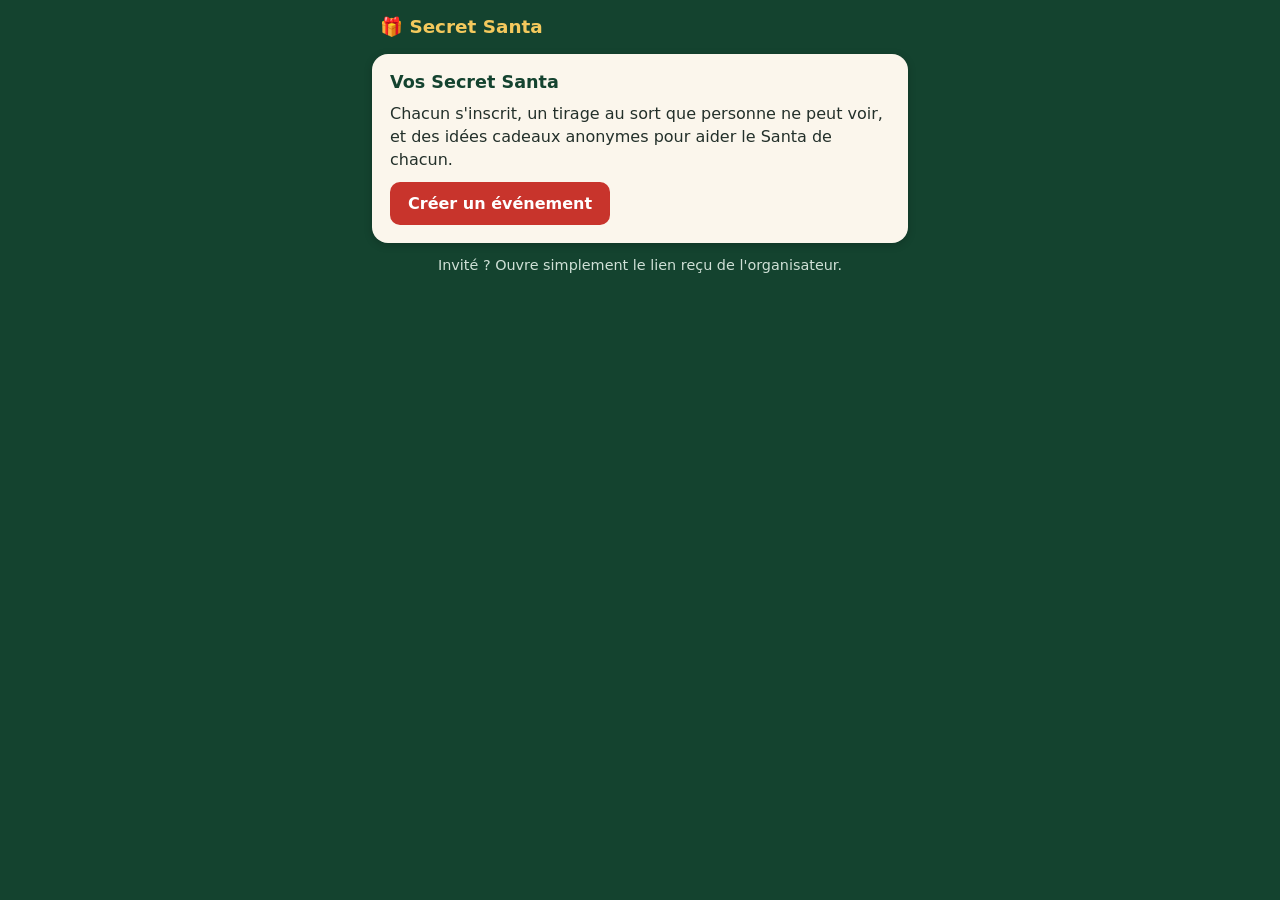
==== secret-santa/index.html @ c247e890 "secret-santa: publish PWA from secret-santa@9412e63 Co-Authored-By: Claude Opus 5.5 <noreply@anthrop" ====
<!doctype html>
<html lang="fr">
  <head>
    <meta charset="utf-8" />
    <meta name="viewport" content="width=device-width, initial-scale=1, viewport-fit=cover" />
    <meta name="theme-color" content="#14432f" />
    <meta name="referrer" content="no-referrer" />
    <link rel="manifest" href="./manifest.webmanifest" />
    <link rel="icon" href="./icon-192.png" />
    <link rel="apple-touch-icon" href="./icon-192.png" />
    <title>Secret Santa</title>
    <script type="module" crossorigin src="./assets/index-DmVQo0Kc.js"></script>
    <link rel="stylesheet" crossorigin href="./assets/index-DhgwHrDx.css">
  </head>
  <body>
    <div id="root"></div>
  </body>
</html>
---- secret-santa/assets/index-DhgwHrDx.css ----
:root{--green:#14432f;--green-2:#1f5c42;--red:#c8342c;--gold:#f4c95d;--cream:#fbf6ec;--ink:#23302a;--muted:#6a776f;--line:#e6dfd0;color:var(--ink);font-family:system-ui,-apple-system,Segoe UI,Roboto,sans-serif}*{box-sizing:border-box}body{background:var(--green);min-height:100dvh;margin:0}.app{max-width:560px;margin:0 auto;padding-bottom:96px}.top{padding:16px 20px}.top a{color:var(--gold);font-size:1.15rem;font-weight:700;text-decoration:none}main{padding:0 12px}h1.event{color:#fff;margin:4px 8px 12px;font-size:1.3rem}.card{background:var(--cream);border-radius:16px;margin-bottom:12px;padding:18px;box-shadow:0 2px 8px #0003}.card h2{color:var(--green);margin:0 0 10px;font-size:1.1rem}.card p{margin:0 0 10px;line-height:1.45}.hint{color:var(--muted);font-size:.9rem}main>.hint{color:#cfe0d6;text-align:center}.warn{border-left:3px solid var(--gold);background:#fff3d6;border-radius:6px;padding:8px 10px;font-size:.92rem}.error{color:var(--red);font-size:.92rem;font-weight:600}label{margin-bottom:12px;font-size:.92rem;font-weight:600;display:block}input,select,textarea{width:100%;font:inherit;border:1px solid var(--line);color:var(--ink);background:#fff;border-radius:10px;margin-top:5px;padding:11px;font-size:16px}button,.button{background:var(--red);color:#fff;font:inherit;cursor:pointer;border:0;border-radius:10px;padding:12px 18px;font-weight:700;text-decoration:none;display:inline-block}button:disabled{opacity:.45;cursor:not-allowed}button.secondary{background:var(--green-2);margin:4px 4px 4px 0}button.block{width:100%;margin-bottom:8px;display:block}button.link{color:var(--green-2);background:0 0;padding:4px;font-weight:600;text-decoration:underline}button.danger{color:#ffd6d2;margin:8px auto;display:block}.card button.danger{color:var(--red)}.row{align-items:center;gap:8px;display:flex}.row.wrap{flex-wrap:wrap}.row.wrap select{flex:130px;margin-top:0}.list{margin:0 0 12px;padding:0;list-style:none}.list li{border-bottom:1px solid var(--line);justify-content:space-between;align-items:center;gap:8px;padding:9px 0;display:flex}.list li:last-child{border-bottom:0}.list a{color:var(--green-2);font-weight:700}.list em{color:var(--muted);font-size:.85rem;font-style:normal}.requests li{align-items:flex-start}.requests p{margin:4px 0}.result{background:#dff2e4;border-radius:6px;padding:6px 8px}.pill{white-space:nowrap;border-radius:99px;padding:3px 8px;font-size:.76rem;font-weight:700}.pill.on{color:#17693a;background:#d9f2df}.pill.on:before{content:"● "}.pill.off{color:var(--muted);background:#eee8db}.qr{text-align:center}.qr img{border-radius:8px;width:220px;max-width:100%;margin:0 auto 8px;display:block}.reveal-label{text-align:center;color:var(--muted);margin-bottom:2px!important}.reveal-name{text-align:center;color:var(--red);overflow-wrap:anywhere;font-size:2rem;font-weight:800;margin:0!important}.draw-anim{text-align:center;font-size:3rem;animation:1.2s linear infinite spin}@keyframes spin{to{transform:rotate(360deg)}}.messages{margin:8px 0 0;padding:0;list-style:none}.messages li{border:1px solid var(--line);white-space:pre-wrap;overflow-wrap:anywhere;background:#fff;border-radius:10px;justify-content:space-between;gap:10px;margin-bottom:7px;padding:9px 11px;display:flex}.mark{color:var(--muted);white-space:nowrap;font-size:.78rem}.banner{background:var(--gold);border-radius:12px;flex-wrap:wrap;justify-content:space-between;align-items:center;gap:8px;margin-bottom:12px;padding:10px 12px;font-weight:600;display:flex}.banner button{padding:7px 12px}.tabs{background:var(--cream);border-top:1px solid var(--line);padding:6px 4px calc(6px + env(safe-area-inset-bottom));justify-content:center;display:flex;position:fixed;bottom:0;left:0;right:0}.tabs button{max-width:96px;color:var(--muted);background:0 0;flex:1 1 0;padding:8px 2px;font-size:.74rem;position:relative}.tabs button.active{color:var(--red)}.badge{background:var(--red);color:#fff;border-radius:99px;min-width:16px;margin-left:3px;padding:0 4px;font-size:.68rem;display:inline-block}
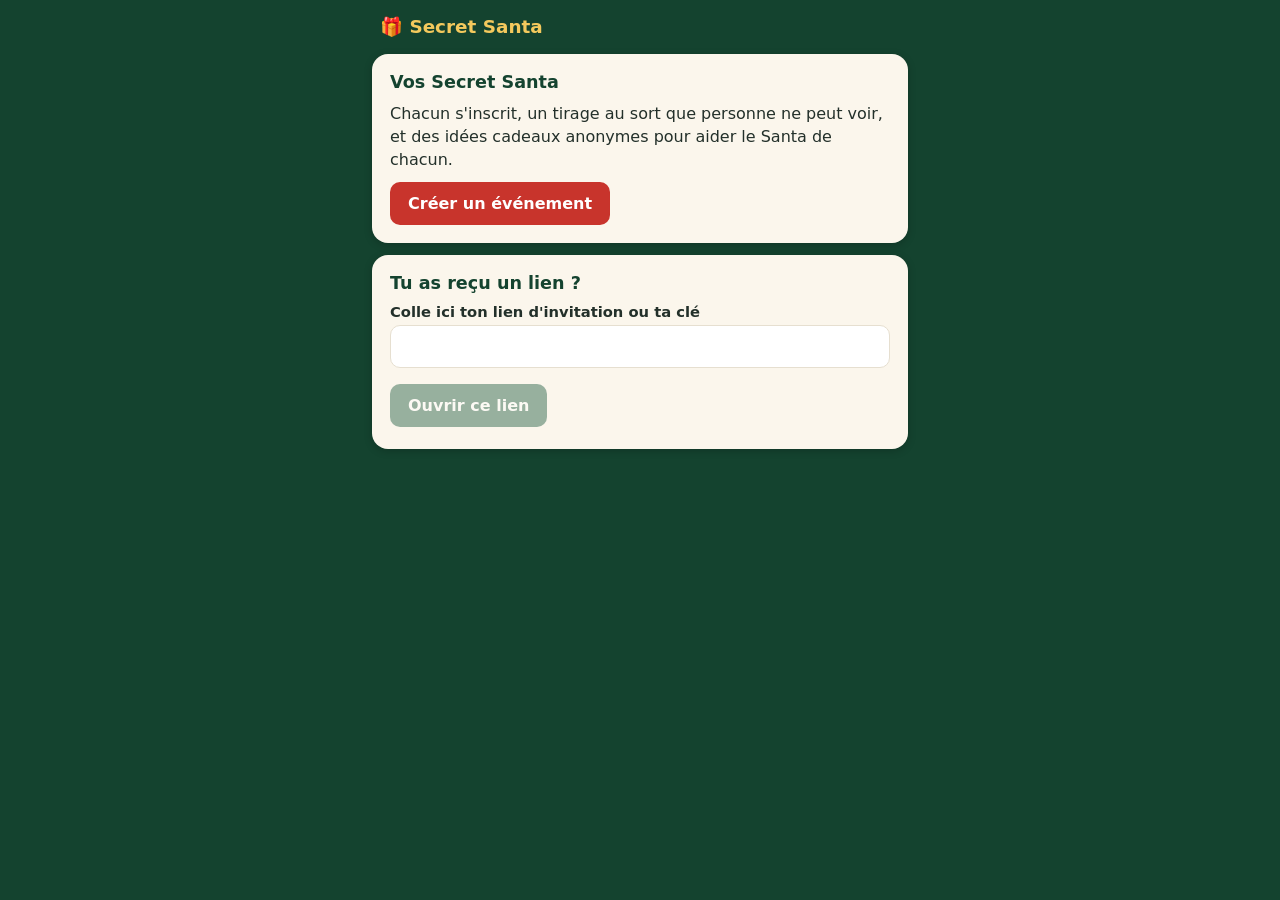
==== commit b0f74962: "secret-santa: publish PWA from secret-santa@1c900e4 Co-Authored-By: Claude Opus 5.5 <noreply@anthrop" ====
--- a/secret-santa/index.html
+++ b/secret-santa/index.html
@@ -2,15 +2,15 @@
 <html lang="fr">
   <head>
     <meta charset="utf-8" />
-    <meta name="viewport" content="width=device-width, initial-scale=1, viewport-fit=cover" />
+    <meta name="viewport" content="width=device-width, initial-scale=1" />
     <meta name="theme-color" content="#14432f" />
     <meta name="referrer" content="no-referrer" />
     <link rel="manifest" href="./manifest.webmanifest" />
     <link rel="icon" href="./icon-192.png" />
     <link rel="apple-touch-icon" href="./icon-192.png" />
     <title>Secret Santa</title>
-    <script type="module" crossorigin src="./assets/index-DmVQo0Kc.js"></script>
-    <link rel="stylesheet" crossorigin href="./assets/index-DhgwHrDx.css">
+    <script type="module" crossorigin src="./assets/index-6-1kBaXU.js"></script>
+    <link rel="stylesheet" crossorigin href="./assets/index-DupQL6Hs.css">
   </head>
   <body>
     <div id="root"></div>
--- a/secret-santa/assets/index-DupQL6Hs.css
+++ b/secret-santa/assets/index-DupQL6Hs.css
@@ -0,0 +1 @@
+:root{--green:#14432f;--green-2:#1f5c42;--red:#c8342c;--gold:#f4c95d;--cream:#fbf6ec;--ink:#23302a;--muted:#6a776f;--line:#e6dfd0;color:var(--ink);font-family:system-ui,-apple-system,Segoe UI,Roboto,sans-serif}*{box-sizing:border-box}body{background:var(--green);min-height:100dvh;margin:0}.app{max-width:560px;margin:0 auto;padding-bottom:96px}.top{padding:16px 20px}.top a{color:var(--gold);font-size:1.15rem;font-weight:700;text-decoration:none}main{padding:0 12px}h1.event{color:#fff;margin:4px 8px 12px;font-size:1.3rem}.card{background:var(--cream);border-radius:16px;margin-bottom:12px;padding:18px;box-shadow:0 2px 8px #0003}.card h2{color:var(--green);margin:0 0 10px;font-size:1.1rem}.card p{margin:0 0 10px;line-height:1.45}.hint{color:var(--muted);font-size:.9rem}main>.hint{color:#cfe0d6;text-align:center}.warn{border-left:3px solid var(--gold);background:#fff3d6;border-radius:6px;padding:8px 10px;font-size:.92rem}.error{color:var(--red);font-size:.92rem;font-weight:600}label{margin-bottom:12px;font-size:.92rem;font-weight:600;display:block}input,select,textarea{width:100%;font:inherit;border:1px solid var(--line);color:var(--ink);background:#fff;border-radius:10px;margin-top:5px;padding:11px;font-size:16px}button,.button{background:var(--red);color:#fff;font:inherit;cursor:pointer;border:0;border-radius:10px;padding:12px 18px;font-weight:700;text-decoration:none;display:inline-block}button:disabled{opacity:.45;cursor:not-allowed}button.secondary{background:var(--green-2);margin:4px 4px 4px 0}button.block{width:100%;margin-bottom:8px;display:block}button.link{color:var(--green-2);background:0 0;padding:4px;font-weight:600;text-decoration:underline}button.danger{color:#ffd6d2;margin:8px auto;display:block}.card button.danger{color:var(--red)}.row{align-items:center;gap:8px;display:flex}.row.wrap{flex-wrap:wrap}.row.wrap select{flex:130px;margin-top:0}.list{margin:0 0 12px;padding:0;list-style:none}.list li{border-bottom:1px solid var(--line);justify-content:space-between;align-items:center;gap:8px;padding:9px 0;display:flex}.list li:last-child{border-bottom:0}.list a{color:var(--green-2);font-weight:700}.list em{color:var(--muted);font-size:.85rem;font-style:normal}.requests li{align-items:flex-start}.requests p{margin:4px 0}.result{background:#dff2e4;border-radius:6px;padding:6px 8px}.pill{white-space:nowrap;border-radius:99px;padding:3px 8px;font-size:.76rem;font-weight:700}.pill.on{color:#17693a;background:#d9f2df}.pill.on:before{content:"● "}.pill.off{color:var(--muted);background:#eee8db}.qr{text-align:center}.qr img{border-radius:8px;width:220px;max-width:100%;margin:0 auto 8px;display:block}.reveal-label{text-align:center;color:var(--muted);margin-bottom:2px!important}.reveal-name{text-align:center;color:var(--red);overflow-wrap:anywhere;font-size:2rem;font-weight:800;margin:0!important}.draw-anim{text-align:center;font-size:3rem;animation:1.2s linear infinite spin}@keyframes spin{to{transform:rotate(360deg)}}.messages{margin:8px 0 0;padding:0;list-style:none}.messages li{border:1px solid var(--line);white-space:pre-wrap;overflow-wrap:anywhere;background:#fff;border-radius:10px;justify-content:space-between;gap:10px;margin-bottom:7px;padding:9px 11px;display:flex}.mark{color:var(--muted);white-space:nowrap;font-size:.78rem}.banner{background:var(--gold);border-radius:12px;flex-wrap:wrap;justify-content:space-between;align-items:center;gap:8px;margin-bottom:12px;padding:10px 12px;font-weight:600;display:flex}.banner button{padding:7px 12px}.tabs{background:var(--cream);border-top:1px solid var(--line);justify-content:center;padding:4px 2px;display:flex;position:fixed;bottom:0;left:0;right:0}.tabs button{min-width:0;max-width:96px;color:var(--muted);white-space:nowrap;background:0 0;flex:1 1 0;padding:4px 0;font-size:.7rem;position:relative}.tab-icon{font-size:1.15rem;line-height:1.3;display:block}.tabs button.active{color:var(--red)}.badge{background:var(--red);color:#fff;border-radius:99px;min-width:16px;padding:0 4px;font-size:.68rem;position:absolute;top:0;left:55%}.blurred{filter:blur(.45em);-webkit-user-select:none;user-select:none}.center{text-align:center;margin:6px 0 0!important}button.back{color:var(--gold);margin:0 0 8px}summary{cursor:pointer;margin-bottom:10px;font-weight:600}.whoami{color:#cfe0d6;margin:-8px 8px 12px;font-size:.9rem}
